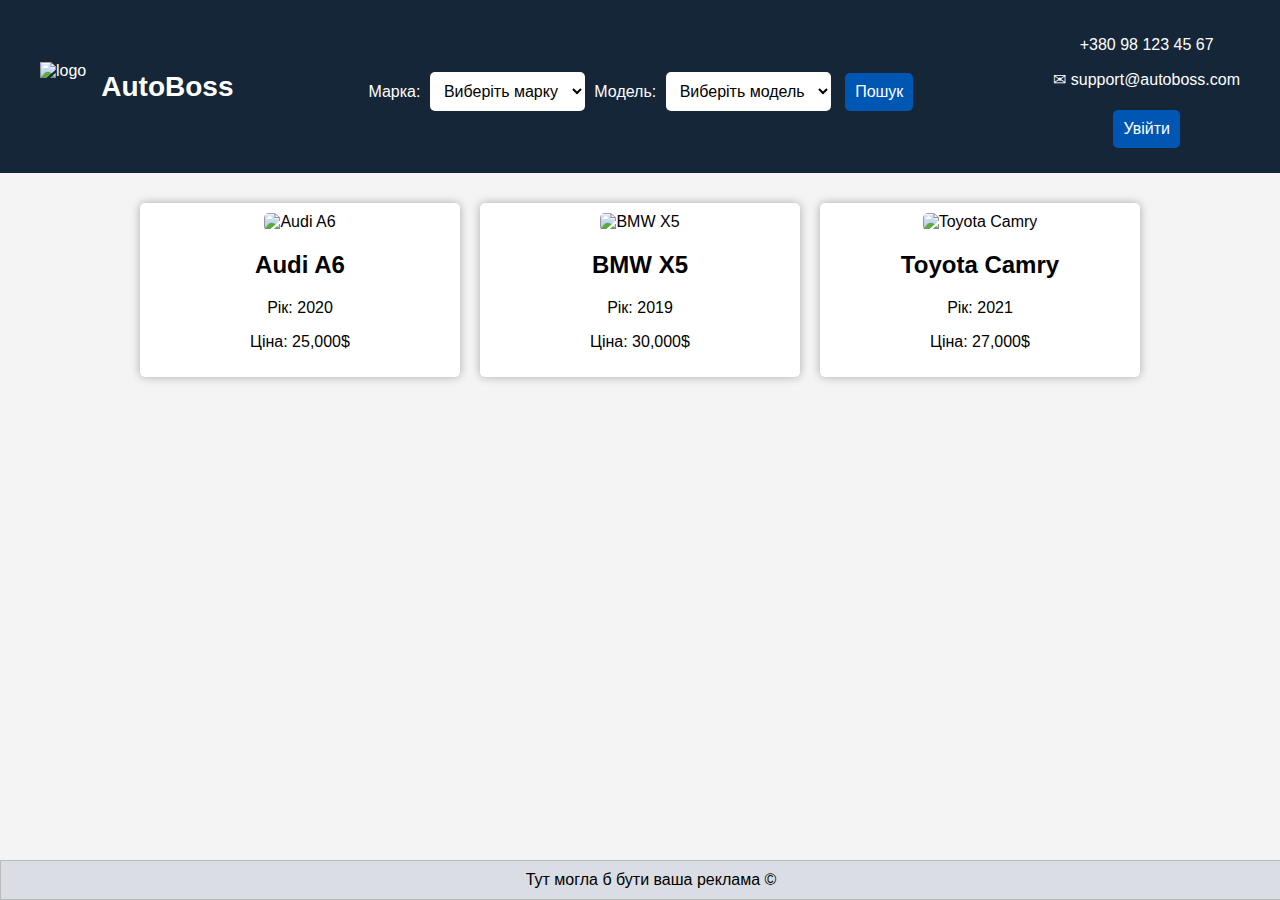
==== index.html @ b9cda715 "Add files via upload" ====
<!DOCTYPE html>
<html lang="uk">
<head>
    <meta charset="UTF-8">
    <meta name="viewport" content="width=device-width, initial-scale=1.0">
    <title>AutoBoss</title>
    <link rel="stylesheet" href="styles.css">
</head>
<body>
    
    <header>
        <div class="header-container">
            <div class="logo-title">
                <img src="https://img.vidhuk.ua/2019/05/03/boss-auto-ukraine.jpg" alt="logo">
                <h1>AutoBoss</h1>
            </div>
            <form>
                <label for="brand">Марка:</label>
                <select id="brand">
                    <option value="">Виберіть марку</option>
                    <option value="audi">Audi</option>
                    <option value="bmw">BMW</option>
                    <option value="toyota">Toyota</option>
                    <option value="mercedes">Mercedes</option>
                </select>
    
                <label for="model">Модель:</label>
                <select id="model">
                    <option value="">Виберіть модель</option>
                    <option value="a6">A6</option>
                    <option value="x5">X5</option>
                    <option value="camry">Camry</option>
                    <option value="c-class">C-Class</option>
                </select>
    
                <button type="submit">Пошук</button>
            </form>

            <div class="user-info">
                <p> +380 98 123 45 67</p>
                <p>✉ support@autoboss.com</p>
                <button class="login-btn">Увійти</button>
            </div>
        </div>
    </header>
    <main>
        <div class="car">
            <img src="https://upload.wikimedia.org/wikipedia/commons/thumb/5/5f/2018_Audi_A6_TDi_Quattro_Front.jpg/800px-2018_Audi_A6_TDi_Quattro_Front.jpg" alt="Audi A6">
            <h2>Audi A6</h2>
            <p>Рік: 2020</p>
            <p>Ціна: 25,000$</p>
        </div>

        <div class="car">
            <img src="https://upload.wikimedia.org/wikipedia/commons/f/f1/2019_BMW_X5_M50d_Automatic_3.0.jpg" alt="BMW X5">
            <h2>BMW X5</h2>
            <p>Рік: 2019</p>
            <p>Ціна: 30,000$</p>
        </div>

        <div class="car">
            <img src="https://hips.hearstapps.com/hmg-prod/images/2021-toyota-camry-hybrid-xle-mmp-1-1603215410.png" alt="Toyota Camry">
            <h2>Toyota Camry</h2>
            <p>Рік: 2021</p>
            <p>Ціна: 27,000$</p>
        </div>
    </main>
    <footer>
    Тут могла б бути ваша реклама &copy;
      </footer>
</body>
</html>
---- styles.css ----
body {
    font-family: Arial, sans-serif;
    margin: 0;
    padding: 0;
    background: #f4f4f4;
    text-align: center;
}

.logo {
    width: 70px;
    margin: 0 20px;
    cursor: pointer;
}

header {
    background: #152638;
    color: white;
    padding: 20px;
}

.header-container {
    display: flex;
    align-items: center;  
    justify-content: space-between; 
    max-width: 1200px;
    margin: 0 auto;
}
.logo-title {
    display: flex;
    align-items: center;
}

.logo-title img {
    height: 50px; 
    margin-right: 15px; 
}

h1 {
    margin: 0;
    font-size: 28px;
} 

form {
    margin-top: 10px;
}

select, button {
    padding: 10px;
    font-size: 16px;
    margin: 5px;
    border: none;
    border-radius: 5px;
}

select {
    background: white;
    color: black;
}

button {
    background: #0056b3;
    color: white;
    cursor: pointer;
}

main {
    display: flex;
    flex-wrap: wrap;
    justify-content: center;
    margin: 20px;
}

.car {
    background: white;
    width: 300px;
    margin: 10px;
    padding: 10px;
    box-shadow: 0 0 10px rgba(0, 0, 0, 0.3);
    text-align: center;
    border-radius: 5px;
}

.car:hover {
    box-shadow: 0 0 15px rgba(0, 0, 0, 0.3); 
    transform: scale(1.05); 
    border: 2px solid #ffffff; 
}

.car img {
    width: 100%;
    height: auto;
    border-radius: 5px;
}

footer {
    border: 1px solid #bababa;
    background-color: #dadde3;
    padding: 10px;
    text-align: center;
    position: fixed;
    width: 100%;
    bottom: 0;
    left: 0;
  }
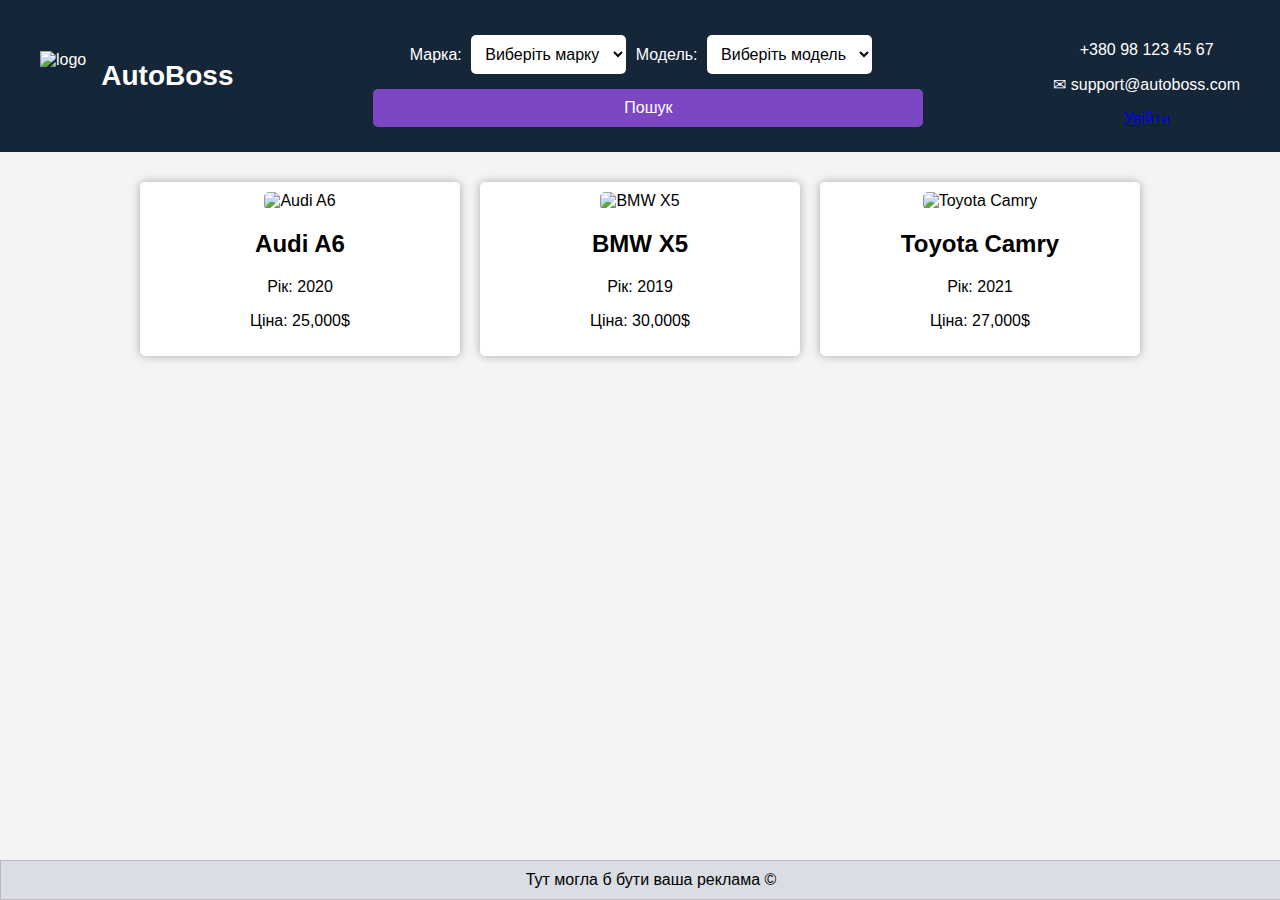
==== commit 031bdb12: "login page" ====
--- a/index.html
+++ b/index.html
@@ -39,7 +39,7 @@
             <div class="user-info">
                 <p> +380 98 123 45 67</p>
                 <p>✉ support@autoboss.com</p>
-                <button class="login-btn">Увійти</button>
+                <a href="login.html" class="login-btn">Увійти</a>
             </div>
         </div>
     </header>
--- a/styles.css
+++ b/styles.css
@@ -103,4 +103,29 @@
     left: 0;
   }
 
+  .container {
+    background: white;
+    padding: 20px;
+    border-radius: 8px;
+    box-shadow: 0 0 10px rgba(0, 0, 0, 0.1);
+    text-align: center;
+    width: 300px;
+  }
 
+  input {
+    Width: 100%;
+    padding: 10px;
+    margin: 5px 0;
+    border: 1px solid #ccc;
+    border-radius: 5px;
+  }
+
+  button {
+    width: 100%;
+    padding: 10px;
+    margin-top: 10px;
+    border: none;
+    background-color: #7c47c2;
+  }
+
+  